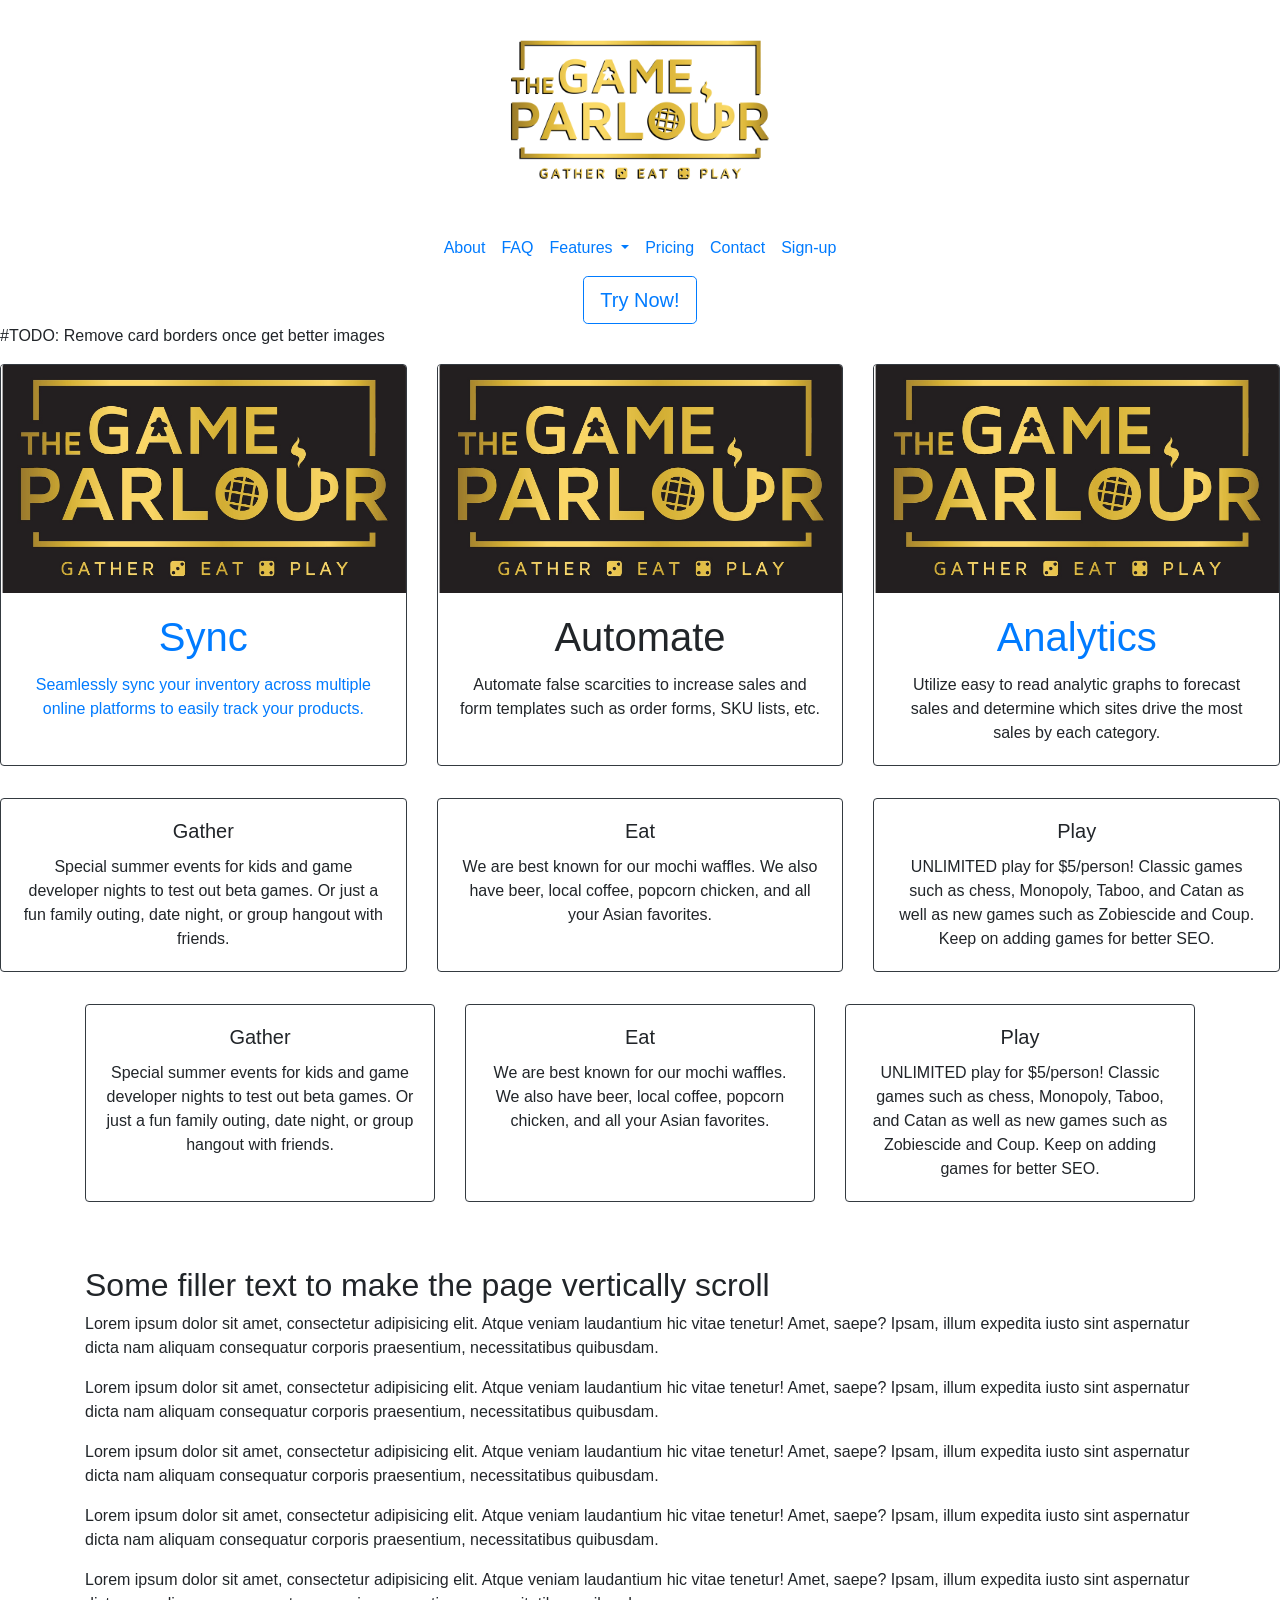
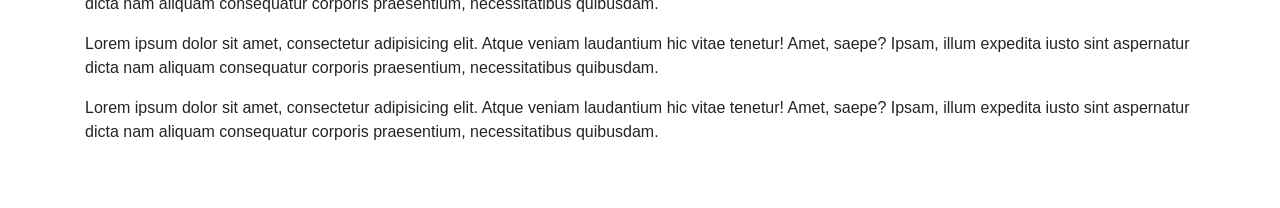
==== inventory/src/index.html @ 555cb1f3 "boiler plate index and js file" ====
<!doctype html>

<html lang="en">

<head>
    <meta charset="utf-8">
    <meta name="viewport" content="width=device-width, initial-scale=1, shrink-to-fit=no">

    <!-- Bootstrap CSS -->
    <link rel="stylesheet" href="https://maxcdn.bootstrapcdn.com/bootstrap/4.0.0/css/bootstrap.min.css"
        integrity="sha384-Gn5384xqQ1aoWXA+058RXPxPg6fy4IWvTNh0E263XmFcJlSAwiGgFAW/dAiS6JXm" crossorigin="anonymous">

    <title>Bootstrap 4 Starter Template</title>
    <!-- My own CSS Sheets -->
    <link rel="stylesheet" href="css/contact-styles.css">

    <!-- Social Medi Icons -->
    <link rel="stylesheet" href="https://cdnjs.cloudflare.com/ajax/libs/font-awesome/4.7.0/css/font-awesome.min.css">

    <!-- font type -->
    <link rel="stylesheet" type="text/css"
        href="//fonts.googleapis.com/css?family=Carrois+Gothic+SC:400|Oswald:700,400" />

    <!-- SEO Metadata -->
    <meta name="keywords"
        content="inventory management, sku management, sku, syncing, synching, cross channel inventory management,
        inventory management for small businesses, simple inventory management" />
    <meta name="description" content="Afforable Inventory Management for Everyone" />

</head>

<body>
    <!-- Above the fold section -->
    <div class="container-fluid" id="above-fold">

        <!-- Above-the-fold: Company logo section -->
        <div class="container-fluid text-center">
            <a href="#" class="navbar-left logo">
                <img src="assets/logo2.png" height="220px"> </a>
        </div>
        <!-- Above-the-fold: Navigation bar -->
        <nav class="navbar navbar-expand-md sticky-top justify-content-center">
            <button class="navbar-toggler ml-1 toggle-button" type="button" data-toggle="collapse"
                data-target="#navbarNav" aria-controls="navbarNav" aria-expanded="false" aria-label="Toggle navigation">
                <span class="navbar-toggler-icon"></span>
            </button>
            <div class="navbar-collapse collapse justify-content-between align-items-center" id="navbarNav">
                <ul class="navbar-nav mx-auto text-sm-center">
                    <li class="nav-item">
                        <a class="nav-link" href="#">About</a>
                    </li>
                    <li class="nav-item">
                        <a class="nav-link" href="#">FAQ</a>
                    <li class="nav-item dropdown">
                        <a class="nav-link dropdown-toggle" href="#" id="navbarDropdown" data-toggle="dropdown">
                            Features
                        </a>
                        <div class="dropdown-menu text-center">
                            <a class="dropdown-item" href="#">Syncing</a>
                            <a class="dropdown-item" href="#">Automation</a>
                            <a class="dropdown-item" href="#">Accounting</a>
                            <a class="dropdown-item" href="#">Shipping</a>
                            <a class="dropdown-item" href="#">Analytics</a>
                            <a class="dropdown-item" href="#"></a>
                        </div>
                    </li>
                    <li class="nav-item">
                        <a class="nav-link" href="#">Pricing</a>
                    </li>
                    <li class="nav-item">
                        <a class="nav-link" href="#">Contact</a>
                    </li>
                    <li class="nav-item">
                        <a class="nav-link" href="#">Sign-up</a>
                    </li>
                </ul>
                <!-- Above-the-fold: Social Media icons -->
                <!-- <ul class="nav navbar-nav flex-row justify-content-center flex-nowrap">
                    <li class="nav-item"><a class="nav-link" href="https://www.facebook.com/thegameparlourSF/"><i
                                class="fa fa-facebook mr-1"></i></a> </li>
                    <li class="nav-item">
                        <a class="nav-link" href="https://www.instagram.com/thegameparlourSF/"><img class="mr-1"
                                src="assets/instagram-icon.png" height="20px"></a>
                    </li>
                    <li class="nav-item"><a class="nav-link"
                            href="https://www.yelp.com/biz/the-game-parlour-san-francisco"><i
                                class="fa fa-yelp mr-1"></i></a> </li>
                    <li class="nav-item">
                        <a class="nav-link" href="https://boardgamegeek.com/collection/user/Thegameparlour"><img
                                src="assets/bbg_icon.png" height="20px" width="20px"></a>
                    </li>
                </ul> -->
            </div>
        </nav>
        <!-- Above-the-fold: Call to action button -->
        <div class="col text-center">
            <button type="button" class="btn btn-lg btn-outline-primary">Try Now!</button>
        </div>

    </div>

    <!-- Main cards container -->

    <!-- Background image cards -->
    #TODO: Remove card borders once get better images
    <div class="card-deck mt-3">

        <div class="card mb-3 rounded border-dark" style="width: 18rem;">
            <a href="#">
                <img class="card-img-top card-faded" src="assets/logo.jpg" alt="Card image cap">


                <div class="card-body">
                    <h1 class="card-title text-center">Sync</h1>
                    <p class="card-text text-center">Seamlessly sync your inventory across multiple online platforms
                        to easily track your products.
                    </p>
                </div>
            </a>
        </div>



        <div class="card mb-3 rounded border-dark" style="width: 18rem;">
            <a href="#">
                <img class="card-img-top card-faded" src="assets/logo.jpg" alt="Card image cap">
            </a>
            <div class="card-body">
                <h1 class="card-title text-center">Automate</h1>
                <p class="card-text text-center">Automate false scarcities to increase sales and form templates
                    such as order forms, SKU lists, etc.</p>
            </div>
        </div>
        <div class="card mb-3 rounded border-dark" style="width: 18rem;">
            <img class="card-img-top card-faded" src="assets/logo.jpg" alt="Card image cap">

            <div class="card-body">
                <a href="#">
                    <h1 class="card-title text-center">Analytics</h1>
                </a>
                <p class="card-text text-center">Utilize easy to read analytic graphs to forecast sales and
                    determine which sites drive the most sales by each category.</p>
            </div>
        </div>
    </div>

    <!-- Card deck layout for automatic alignment of height and width -->
    <div class="card-deck mt-3">
        <div class="card mb-3 rounded border-dark card-gather">
            <div class="card-body text-center">
                <h5 class="card-title">Gather</h5>
                <p class="card-text">Special summer events for kids and game developer nights
                    to test out beta games. Or just a fun family outing, date night, or group
                    hangout with friends.
                </p>
            </div>
        </div>
        <div class="card mb-3 rounded border-dark">
            <div class="card-body text-center">
                <h5 class="card-title">Eat</h5>
                <p class="card-text">We are best known for our mochi waffles. We also have
                    beer, local coffee, popcorn chicken, and all your Asian favorites.
                </p>
            </div>
        </div>

        <div class="card mb-3 rounded border-dark">
            <div class="card-body text-center">
                <h5 class="card-title">Play</h5>
                <p class="card-text">UNLIMITED play for $5/person! Classic games such as
                    chess, Monopoly, Taboo, and Catan as well as new games such as Zobiescide
                    and Coup. Keep on adding games for better SEO.
                </p>
            </div>
        </div>
    </div>

    <!-- Custom card layout to allow full row width when small screen -->
    <div class="container mt-3">
        <div class="row">
            <div class="col d-flex align-items-stretch">
                <div class="card mb-3 rounded border-dark card-gather">
                    <div class="card-body text-center">
                        <h5 class="card-title">Gather</h5>
                        <p class="card-text">Special summer events for kids and game developer nights
                            to test out beta games. Or just a fun family outing, date night, or group
                            hangout with friends.
                        </p>
                    </div>
                </div>
            </div>
            <div class="col-xs-12 col-md-4 d-flex align-items-stretch">
                <div class="card mb-3 rounded border-dark">
                    <div class="card-body text-center">
                        <h5 class="card-title">Eat</h5>
                        <p class="card-text">We are best known for our mochi waffles. We also have
                            beer, local coffee, popcorn chicken, and all your Asian favorites.
                        </p>
                    </div>
                </div>
            </div>
            <div class="col">
                <div class="card mb-3 rounded border-dark">
                    <div class="card-body text-center">
                        <h5 class="card-title">Play</h5>
                        <p class="card-text">UNLIMITED play for $5/person! Classic games such as
                            chess, Monopoly, Taboo, and Catan as well as new games such as Zobiescide
                            and Coup. Keep on adding games for better SEO.
                        </p>
                    </div>
                </div>
            </div>
        </div>
    </div>
    <!-- added for scrolling -->
    <div class="container py-5">
        <h2>Some filler text to make the page vertically scroll</h2>
        <p>Lorem ipsum dolor sit amet, consectetur adipisicing elit. Atque veniam laudantium hic vitae tenetur! Amet,
            saepe? Ipsam, illum expedita iusto sint aspernatur dicta nam aliquam consequatur corporis praesentium,
            necessitatibus quibusdam.
        </p>
        <p>Lorem ipsum dolor sit amet, consectetur adipisicing elit. Atque veniam laudantium hic vitae tenetur! Amet,
            saepe? Ipsam, illum expedita iusto sint aspernatur dicta nam aliquam consequatur corporis praesentium,
            necessitatibus quibusdam.
        </p>
        <p>Lorem ipsum dolor sit amet, consectetur adipisicing elit. Atque veniam laudantium hic vitae tenetur! Amet,
            saepe? Ipsam, illum expedita iusto sint aspernatur dicta nam aliquam consequatur corporis praesentium,
            necessitatibus quibusdam.
        </p>
        <p>Lorem ipsum dolor sit amet, consectetur adipisicing elit. Atque veniam laudantium hic vitae tenetur! Amet,
            saepe? Ipsam, illum expedita iusto sint aspernatur dicta nam aliquam consequatur corporis praesentium,
            necessitatibus quibusdam.
        </p>
        <p>Lorem ipsum dolor sit amet, consectetur adipisicing elit. Atque veniam laudantium hic vitae tenetur! Amet,
            saepe? Ipsam, illum expedita iusto sint aspernatur dicta nam aliquam consequatur corporis praesentium,
            necessitatibus quibusdam.
        </p>
        <p>Lorem ipsum dolor sit amet, consectetur adipisicing elit. Atque veniam laudantium hic vitae tenetur! Amet,
            saepe? Ipsam, illum expedita iusto sint aspernatur dicta nam aliquam consequatur corporis praesentium,
            necessitatibus quibusdam.
        </p>
        <p>Lorem ipsum dolor sit amet, consectetur adipisicing elit. Atque veniam laudantium hic vitae tenetur! Amet,
            saepe? Ipsam, illum expedita iusto sint aspernatur dicta nam aliquam consequatur corporis praesentium,
            necessitatibus quibusdam.
        </p>
    </div>

    <!-- Optional JavaScript -->
    

    <!-- jQuery first, then Popper.js, then Bootstrap JS -->
    <script src="https://code.jquery.com/jquery-3.2.1.slim.min.js"
        integrity="sha384-KJ3o2DKtIkvYIK3UENzmM7KCkRr/rE9/Qpg6aAZGJwFDMVNA/GpGFF93hXpG5KkN" crossorigin="anonymous">
    </script>
    <script src="https://cdnjs.cloudflare.com/ajax/libs/popper.js/1.12.9/umd/popper.min.js"
        integrity="sha384-ApNbgh9B+Y1QKtv3Rn7W3mgPxhU9K/ScQsAP7hUibX39j7fakFPskvXusvfa0b4Q" crossorigin="anonymous">
    </script>
    <script src="https://maxcdn.bootstrapcdn.com/bootstrap/4.0.0/js/bootstrap.min.js"
        integrity="sha384-JZR6Spejh4U02d8jOt6vLEHfe/JQGiRRSQQxSfFWpi1MquVdAyjUar5+76PVCmYl" crossorigin="anonymous">
    </script>

    <!-- My own JavaScript -->
    <script src="js/script.js"></script>
</body>
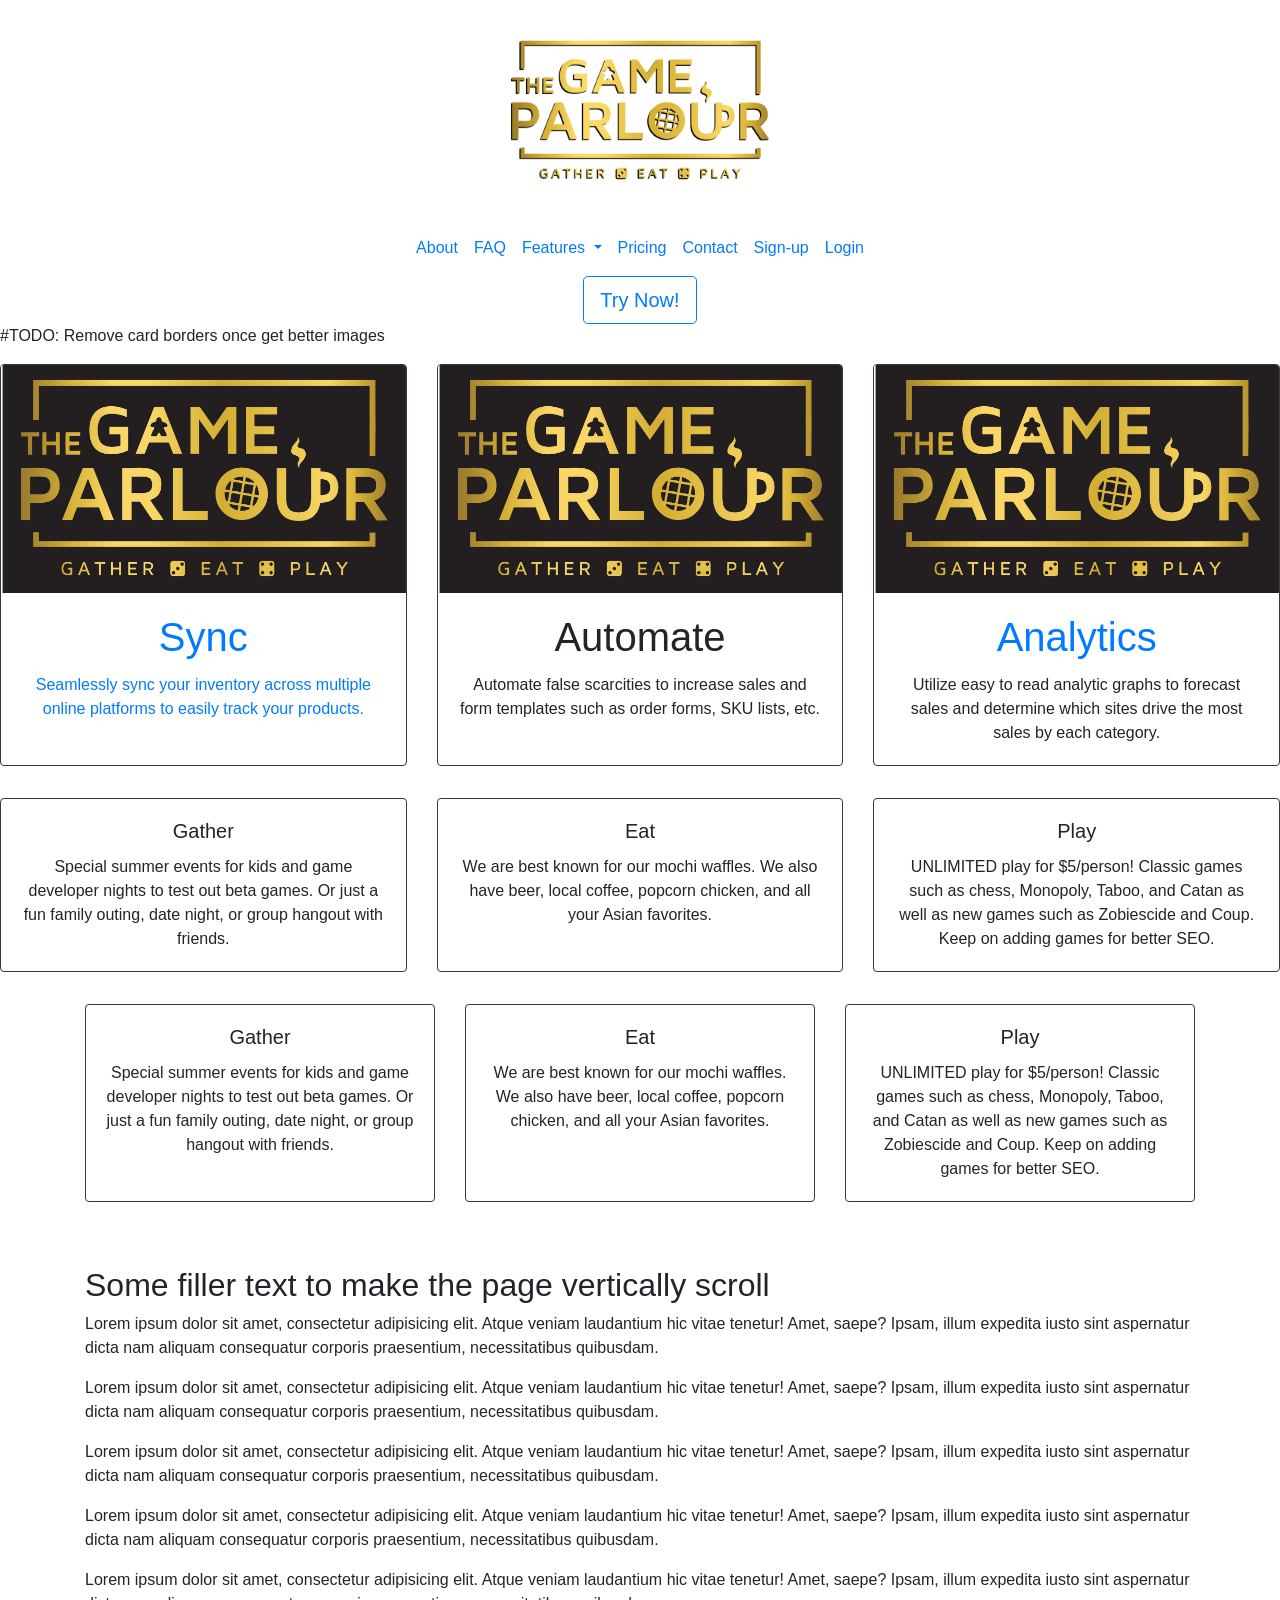
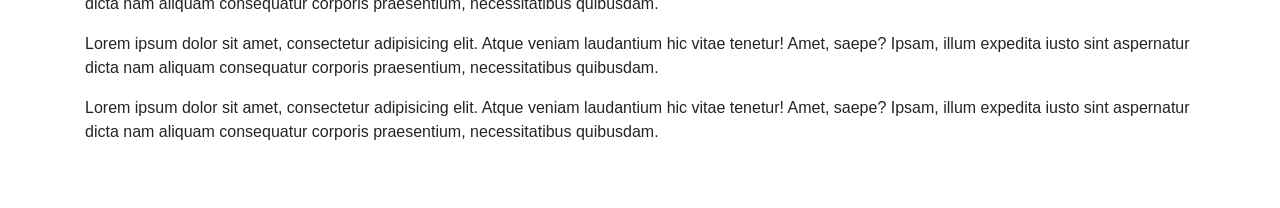
==== commit 19aea553: "added login and signup page" ====
--- a/inventory/src/index.html
+++ b/inventory/src/index.html
@@ -22,8 +22,7 @@
         href="//fonts.googleapis.com/css?family=Carrois+Gothic+SC:400|Oswald:700,400" />
 
     <!-- SEO Metadata -->
-    <meta name="keywords"
-        content="inventory management, sku management, sku, syncing, synching, cross channel inventory management,
+    <meta name="keywords" content="inventory management, sku management, sku, syncing, synching, cross channel inventory management,
         inventory management for small businesses, simple inventory management" />
     <meta name="description" content="Afforable Inventory Management for Everyone" />
 
@@ -61,7 +60,6 @@
                             <a class="dropdown-item" href="#">Accounting</a>
                             <a class="dropdown-item" href="#">Shipping</a>
                             <a class="dropdown-item" href="#">Analytics</a>
-                            <a class="dropdown-item" href="#"></a>
                         </div>
                     </li>
                     <li class="nav-item">
@@ -72,6 +70,9 @@
                     </li>
                     <li class="nav-item">
                         <a class="nav-link" href="#">Sign-up</a>
+                    </li>
+                    <li class="nav-item">
+                        <a class="nav-link" href="login.html">Login</a>
                     </li>
                 </ul>
                 <!-- Above-the-fold: Social Media icons -->
@@ -246,7 +247,7 @@
     </div>
 
     <!-- Optional JavaScript -->
-    
+
 
     <!-- jQuery first, then Popper.js, then Bootstrap JS -->
     <script src="https://code.jquery.com/jquery-3.2.1.slim.min.js"
